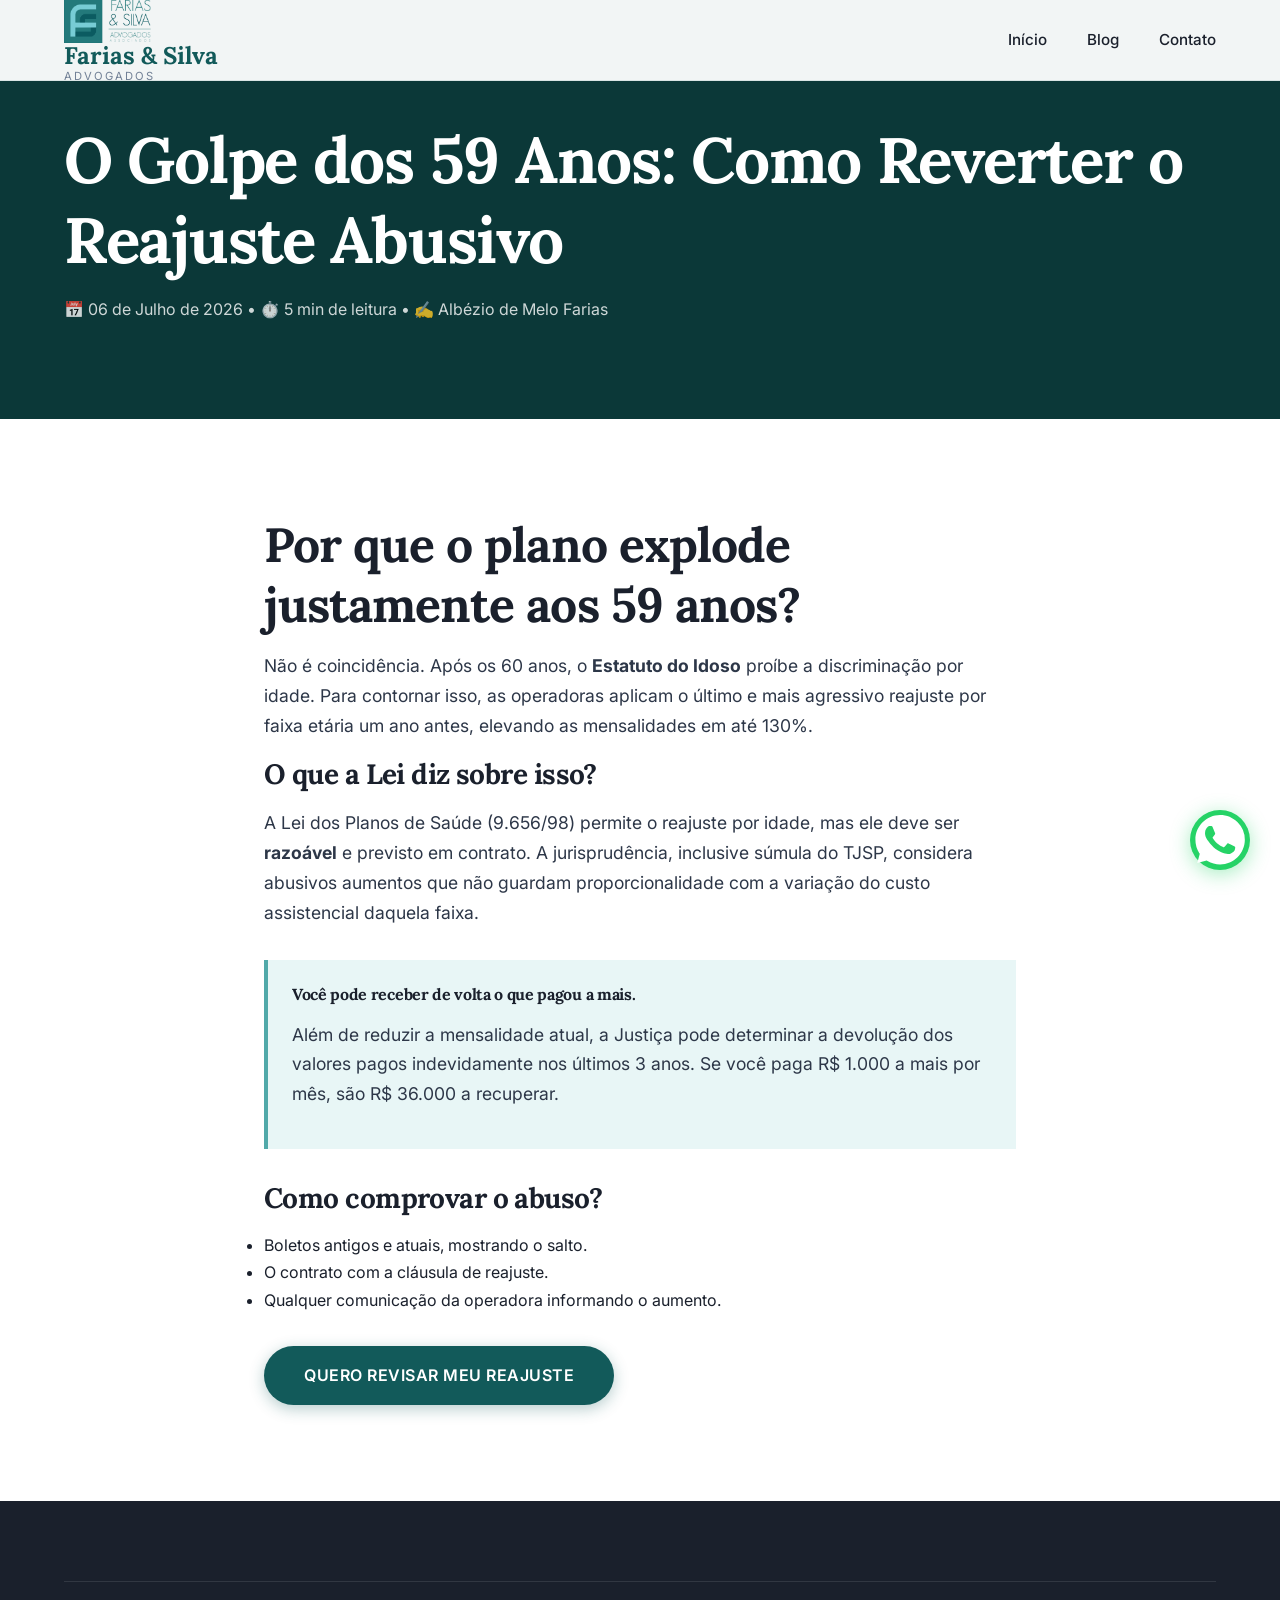
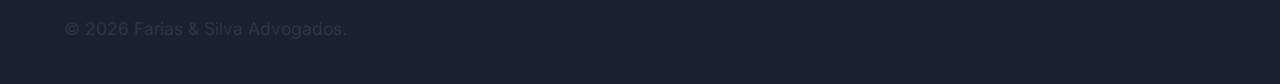
==== blog-post.html @ d3c8b047 "Add files via upload" ====
<!DOCTYPE html>
<html lang="pt-BR">
<head>
  <meta charset="UTF-8">
  <meta name="viewport" content="width=device-width, initial-scale=1.0">
  <title>Reajuste Abusivo de Plano de Saúde Aos 59 Anos | Farias & Silva</title>
  <meta name="description" content="Entenda o 'Golpe dos 59 anos'. Por que o plano de saúde aumenta tanto nesta idade? Saiba como reverter e recuperar valores pagos.">
  <link rel="stylesheet" href="assets/css/main.css">
  <script type="application/ld+json">
  {
    "@context": "https://schema.org",
    "@type": "Article",
    "headline": "O Golpe dos 59 Anos: Como Reverter o Reajuste Abusivo no Plano de Saúde",
    "description": "Entenda por que as operadoras aumentam as mensalidades na véspera dos 60 anos e como a Justiça pode revisar esse valor.",
    "author": {"@type": "Person", "name": "Albézio de Melo Farias"},
    "publisher": {"@type": "LegalService", "name": "Farias & Silva Advogados"},
    "datePublished": "2026-07-06"
  }
  </script>
</head>
<body>
  <nav class="navbar">
    <div class="container">
      <a href="index.html" class="logo"><img src="assets/images/logomarca.png" alt="Logomarca"><div class="logo-text">Farias & Silva<span>ADVOGADOS</span></div></a>
      <ul class="nav-links"><li><a href="index.html">Início</a></li><li><a href="blog.html">Blog</a></li><li><a href="index.html#contato">Contato</a></li></ul>
      <button class="mobile-menu-btn"><span></span><span></span><span></span></button>
    </div>
  </nav>

  <header class="section" style="background: var(--primary-dark); color: white; padding-top: 120px;">
    <div class="container"><h1 style="color: white;">O Golpe dos 59 Anos: Como Reverter o Reajuste Abusivo</h1><div class="blog-meta" style="color: rgba(255,255,255,0.8);">📅 06 de Julho de 2026 • ⏱️ 5 min de leitura • ✍️ Albézio de Melo Farias</div></div>
  </header>

  <article class="blog-post-content section">
    <div class="container" style="max-width: 800px; margin: 0 auto;">
      <h2>Por que o plano explode justamente aos 59 anos?</h2>
      <p>Não é coincidência. Após os 60 anos, o <strong>Estatuto do Idoso</strong> proíbe a discriminação por idade. Para contornar isso, as operadoras aplicam o último e mais agressivo reajuste por faixa etária um ano antes, elevando as mensalidades em até 130%.</p>

      <h3>O que a Lei diz sobre isso?</h3>
      <p>A Lei dos Planos de Saúde (9.656/98) permite o reajuste por idade, mas ele deve ser <strong>razoável</strong> e previsto em contrato. A jurisprudência, inclusive súmula do TJSP, considera abusivos aumentos que não guardam proporcionalidade com a variação do custo assistencial daquela faixa.</p>

      <div style="background: var(--accent-light); padding: 1.5rem; border-left: 4px solid var(--accent); margin: 2rem 0;">
        <h4 style="color: var(--dark);">Você pode receber de volta o que pagou a mais.</h4>
        <p>Além de reduzir a mensalidade atual, a Justiça pode determinar a devolução dos valores pagos indevidamente nos últimos 3 anos. Se você paga R$ 1.000 a mais por mês, são R$ 36.000 a recuperar.</p>
      </div>

      <h3>Como comprovar o abuso?</h3>
      <ul>
        <li>Boletos antigos e atuais, mostrando o salto.</li>
        <li>O contrato com a cláusula de reajuste.</li>
        <li>Qualquer comunicação da operadora informando o aumento.</li>
      </ul>

      <a href="https://wa.me/5581920050361?text=Ol%C3%A1%2C%20Gostaria%20de%20Tirar%20Uma%20D%C3%BAvida!" class="btn btn-primary" style="margin-top: 2rem;">Quero revisar meu reajuste</a>
    </div>
  </article>

  <footer class="footer">
    <div class="container">
      <div class="footer-bottom"><p>&copy; 2026 Farias & Silva Advogados.</p></div>
    </div>
  </footer>

  <a href="https://wa.me/5581920050361?text=Ol%C3%A1%2C%20Gostaria%20de%20Tirar%20Uma%20D%C3%BAvida!" class="whatsapp-float" target="_blank">
    <svg viewBox="0 0 24 24" fill="currentColor"><path d="M17.472 14.382c-.297-.149-1.758-.867-2.03-.967-.273-.099-.471-.148-.67.15-.197.297-.767.966-.94 1.164-.173.199-.347.223-.644.075-.297-.15-1.255-.463-2.39-1.475-.883-.788-1.48-1.761-1.653-2.059-.173-.297-.018-.458.13-.606.134-.133.298-.347.446-.52.149-.174.198-.298.298-.497.099-.198.05-.371-.025-.52-.075-.149-.669-1.612-.916-2.207-.242-.579-.487-.5-.669-.51-.173-.008-.371-.01-.57-.01-.198 0-.52.074-.792.372-.272.297-1.04 1.016-1.04 2.479 0 1.462 1.065 2.875 1.213 3.074.149.198 2.096 3.2 5.077 4.487.709.306 1.262.489 1.694.625.712.227 1.36.195 1.871.118.571-.085 1.758-.719 2.006-1.413.248-.694.248-1.289.173-1.413-.074-.124-.272-.198-.57-.347m-5.421 7.403h-.004a9.87 9.87 0 01-5.031-1.378l-.361-.214-3.741.982.998-3.648-.235-.374a9.86 9.86 0 01-1.51-5.26c.001-5.45 4.436-9.884 9.888-9.884 2.64 0 5.122 1.03 6.988 2.898a9.825 9.825 0 012.893 6.994c-.003 5.45-4.437 9.884-9.885 9.884"/></svg>
  </a>
  <script src="assets/js/main.js"></script>
</body>
</html>
---- assets/css/main.css ----
@import url('https://fonts.googleapis.com/css2?family=Inter:wght@400;500;600;700&family=Lora:ital,wght@0,400;0,600;1,400&display=swap');

/* ============================================
   FARIAS & SILVA ADVOGADOS - IDENTIDADE VISUAL
   Cores extraídas diretamente da Logomarca (Teal/Petróleo)
   ============================================ */

:root {
  /* Cores da Logomarca */
  --primary: #125A5A;       /* Texto "FARIAS & SILVA" - Teal Petróleo Escuro */
  --primary-dark: #0B3838;  /* Base para degradês mais escuros */
  --primary-light: #278282; /* Texto "ADVOGADOS" - Teal Médio */
  --accent: #51A9A9;        /* Texto "ASSOCIADOS" - Teal Claro (Destaque) */
  --accent-light: #E8F6F6;  /* Fundos claros em tom de teal */
  
  /* Cores Neutras */
  --dark: #1A202C;          /* Textos escuros */
  --dark-secondary: #2D3748;
  --gray: #718096;
  --light-gray: #F7FAFC;    /* Fundo do site */
  --white: #ffffff;
  
  /* Sombras e Transições */
  --shadow: 0 10px 15px -3px rgba(18, 90, 90, 0.08), 0 4px 6px -2px rgba(18, 90, 90, 0.05);
  --shadow-lg: 0 20px 25px -5px rgba(18, 90, 90, 0.15), 0 10px 10px -5px rgba(18, 90, 90, 0.06);
  --transition: all 0.3s cubic-bezier(0.4, 0, 0.2, 1);
  --radius: 16px;
}

* { margin: 0; padding: 0; box-sizing: border-box; }

html { scroll-behavior: smooth; scroll-padding-top: 80px; }

body {
  font-family: 'Inter', -apple-system, sans-serif;
  line-height: 1.7;
  color: var(--dark);
  background-color: var(--white);
  overflow-x: hidden;
  -webkit-font-smoothing: antialiased;
}

/* Tipografia */
h1, h2, h3, h4, h5, h6 {
  font-family: 'Lora', serif;
  font-weight: 700;
  line-height: 1.25;
  margin-bottom: 1rem;
  letter-spacing: -0.02em;
}

h1 { font-size: clamp(2.5rem, 5vw, 4rem); }
h2 { font-size: clamp(2rem, 4vw, 3rem); }
h3 { font-size: clamp(1.25rem, 3vw, 1.75rem); }

p { margin-bottom: 1rem; color: var(--dark-secondary); font-size: 1.1rem; }
a { text-decoration: none; color: inherit; transition: var(--transition); }
img { max-width: 100%; height: auto; display: block; }

.container { max-width: 1200px; margin: 0 auto; padding: 0 1.5rem; }
.section { padding: 6rem 0; }

/* Títulos das Seções */
.section-header { margin-bottom: 4rem; max-width: 700px; }
.section-header h2 { color: var(--primary); position: relative; padding-bottom: 1rem; }
.section-header h2::after {
  content: ''; position: absolute; bottom: 0; left: 0;
  width: 60px; height: 4px;
  background: var(--accent); border-radius: 2px;
}
.section-header p { font-size: 1.2rem; margin-top: 1.5rem; }

/* Botões (Cores da Marca) */
.btn {
  display: inline-flex; align-items: center; justify-content: center; gap: 0.75rem;
  padding: 1rem 2.5rem; border-radius: 50px;
  font-weight: 600; font-size: 1rem; cursor: pointer; border: none;
  transition: var(--transition); text-transform: uppercase; letter-spacing: 0.5px;
}

.btn-primary {
  background: var(--primary); color: var(--white);
  box-shadow: 0 4px 15px rgba(18, 90, 90, 0.3);
}
.btn-primary:hover { transform: translateY(-3px); box-shadow: 0 8px 25px rgba(18, 90, 90, 0.4); }

.btn-outline {
  background: transparent; color: var(--primary);
  border: 2px solid var(--primary);
}
.btn-outline:hover { background: var(--primary); color: var(--white); }

.btn-accent {
  background: var(--accent); color: var(--white);
  box-shadow: 0 4px 15px rgba(81, 169, 169, 0.4);
}
.btn-accent:hover { transform: translateY(-3px); box-shadow: 0 8px 25px rgba(81, 169, 169, 0.5); }

/* Navegação */
.navbar {
  position: fixed; top: 0; left: 0; width: 100%; z-index: 1000;
  background: rgba(255, 255, 255, 0.95); backdrop-filter: blur(12px);
  border-bottom: 1px solid rgba(18, 90, 90, 0.1);
  transition: var(--transition);
}
.navbar .container { display: flex; justify-content: space-between; align-items: center; height: 80px; }
.logo img { height: 45px; width: auto; }
.logo-text { font-size: 1.5rem; font-weight: 700; color: var(--primary); line-height: 1.1; font-family: 'Lora', serif; }
.logo-text span { font-size: 0.7rem; font-weight: 400; color: var(--gray); letter-spacing: 2px; font-family: 'Inter', sans-serif; display: block; }

.nav-links { display: flex; list-style: none; gap: 2.5rem; align-items: center; }
.nav-links a { font-weight: 500; color: var(--dark); position: relative; padding: 0.5rem 0; font-size: 0.95rem; }
.nav-links a::after {
  content: ''; position: absolute; bottom: 0; left: 0; width: 0; height: 2px;
  background: var(--accent); transition: var(--transition);
}
.nav-links a:hover::after, .nav-links a.active::after { width: 100%; }
.mobile-menu-btn { display: none; background: none; border: none; cursor: pointer; padding: 0.5rem; }

/* Hero Section (Degradê escuro para médio da logomarca) */
.hero {
  min-height: 100vh; display: flex; align-items: center;
  background: linear-gradient(135deg, var(--primary-dark) 0%, var(--primary) 50%, var(--primary-light) 100%);
  position: relative; overflow: hidden; padding-top: 80px;
}
.hero .container { display: grid; grid-template-columns: 1fr 1fr; gap: 4rem; align-items: center; position: relative; z-index: 1; }
.hero-content { color: var(--white); }
.hero-badge {
  display: inline-block; background: rgba(81, 169, 169, 0.15); color: var(--accent);
  padding: 0.5rem 1.5rem; border-radius: 50px; font-size: 0.875rem; font-weight: 600;
  margin-bottom: 2rem; border: 1px solid rgba(81, 169, 169, 0.3);
}
.hero h1 { margin-bottom: 1.5rem; line-height: 1.1; }
.hero h1 .highlight { color: var(--accent); }
.hero p { font-size: 1.25rem; color: rgba(255, 255, 255, 0.9); margin-bottom: 2.5rem; max-width: 550px; }
.hero-image img { border-radius: var(--radius); box-shadow: var(--shadow-lg); width: 100%; max-height: 600px; object-fit: cover; }
.hero-stats { display: flex; gap: 3rem; margin-top: 3rem; padding-top: 2rem; border-top: 1px solid rgba(255, 255, 255, 0.15); }
.stat-item h3 { font-size: 2.5rem; color: var(--accent); margin-bottom: 0.25rem; font-family: 'Inter', sans-serif; }
.stat-item p { font-size: 0.9rem; color: rgba(255, 255, 255, 0.7); margin: 0; }

/* Sobre */
.about { background: var(--light-gray); }
.about-grid { display: grid; grid-template-columns: 1fr 1fr; gap: 5rem; align-items: center; }
.about-image img { border-radius: var(--radius); box-shadow: var(--shadow-lg); }
.about-image .experience-badge {
  position: absolute; bottom: -20px; right: -20px;
  background: var(--white); color: var(--primary);
  padding: 1.5rem; border-radius: var(--radius);
  text-align: center; box-shadow: var(--shadow-lg);
  border-bottom: 4px solid var(--accent);
}

/* Serviços */
.services { background: var(--white); }
.services-grid { display: grid; grid-template-columns: repeat(auto-fit, minmax(280px, 1fr)); gap: 2rem; }
.service-card {
  background: var(--white); padding: 2.5rem; border-radius: var(--radius);
  box-shadow: var(--shadow); border: 1px solid rgba(18, 90, 90, 0.05);
  transition: var(--transition); position: relative; overflow: hidden;
}
.service-card:hover { transform: translateY(-8px); box-shadow: var(--shadow-lg); }
.service-icon {
  width: 60px; height: 60px; background: var(--accent-light); border-radius: 12px;
  display: flex; align-items: center; justify-content: center; margin-bottom: 1.5rem;
  color: var(--primary); font-size: 1.5rem;
}
.service-card:hover .service-icon { background: var(--primary); color: var(--white); transition: var(--transition); }

/* Sócios */
.partners {
  background: linear-gradient(135deg, var(--primary-dark), var(--primary));
  color: var(--white); padding: 6rem 0;
}
.partners .section-header h2 { color: var(--white); }
.partners .section-header p { color: rgba(255, 255, 255, 0.8); }
.partners-grid { display: grid; grid-template-columns: repeat(auto-fit, minmax(300px, 1fr)); gap: 3rem; }
.partner-card {
  background: rgba(255, 255, 255, 0.05); backdrop-filter: blur(4px);
  border-radius: var(--radius); overflow: hidden; text-align: center;
  border: 1px solid rgba(255, 255, 255, 0.1); transition: var(--transition);
}
.partner-card:hover { transform: translateY(-8px); background: rgba(255, 255, 255, 0.15); }
.partner-image { width: 100%; height: 400px; object-fit: cover; }
.partner-info { padding: 2rem; }
.partner-info h3 { color: var(--accent); font-family: 'Lora', serif; }
.partner-role { color: rgba(255, 255, 255, 0.7); letter-spacing: 1px; font-size: 0.8rem; font-weight: 500; margin-bottom: 1.5rem; }

/* Blog */
.blog-card {
  background: var(--white); border-radius: var(--radius); overflow: hidden;
  box-shadow: var(--shadow); transition: var(--transition);
}
.blog-card:hover { transform: translateY(-5px); box-shadow: var(--shadow-lg); }
.blog-image { height: 220px; background: linear-gradient(135deg, var(--primary-light), var(--accent)); display: flex; align-items: center; justify-content: center; font-size: 3rem; color: var(--white); }
.blog-content { padding: 2rem; }

/* Contato */
.contact { background: var(--white); }
.contact-grid { display: grid; grid-template-columns: 1fr 1fr; gap: 5rem; }
.contact-info { padding: 2rem; background: var(--accent-light); border-radius: var(--radius); }
.contact-item { display: flex; gap: 1rem; margin-bottom: 1.5rem; }
.contact-item svg { color: var(--primary); flex-shrink: 0; }

/* Footer */
.footer { background: var(--dark); color: var(--white); padding: 5rem 0 1.5rem; }
.footer-grid { display: grid; grid-template-columns: 2fr 1fr 1fr 1fr; gap: 4rem; margin-bottom: 3rem; }
.footer-links h4 { color: var(--accent); margin-bottom: 2rem; font-family: 'Lora', serif; }
.footer-links li { margin-bottom: 0.75rem; list-style: none; }
.footer-links a { color: rgba(255,255,255,0.7); }
.footer-links a:hover { color: var(--accent); }
.footer-bottom { border-top: 1px solid rgba(255, 255, 255, 0.1); padding-top: 2rem; display: flex; justify-content: space-between; }

/* Responsividade */
@media (max-width: 992px) {
  .hero .container, .about-grid, .contact-grid { grid-template-columns: 1fr; gap: 2rem; }
  .hero-stats { flex-direction: column; gap: 1rem; text-align: center; align-items: center; }
}
@media (max-width: 768px) {
  .nav-links { position: fixed; top: 80px; left: -100%; width: 100%; height: calc(100vh - 80px); background: var(--white); flex-direction: column; padding: 2rem; transition: var(--transition); gap: 1.5rem; }
  .nav-links.active { left: 0; }
  .mobile-menu-btn { display: block; }
  .footer-grid { grid-template-columns: 1fr 1fr; gap: 2rem; }
}
@media (max-width: 480px) { .footer-grid { grid-template-columns: 1fr; } }

/* Animações */
.fade-in { opacity: 0; transform: translateY(30px); transition: all 0.6s ease; }
.fade-in.visible { opacity: 1; transform: translateY(0); }

/* Botão WhatsApp */
.whatsapp-float { position: fixed; bottom: 30px; right: 30px; z-index: 9999; background: #25D366; color: #fff; width: 60px; height: 60px; border-radius: 50%; display: flex; align-items: center; justify-content: center; box-shadow: 0 4px 20px rgba(37, 211, 102, 0.4); animation: pulse 2s infinite; }
.whatsapp-float:hover { transform: scale(1.1); }
@keyframes pulse { 0% { box-shadow: 0 0 0 0 rgba(37, 211, 102, 0.7); } 70% { box-shadow: 0 0 0 20px rgba(37, 211, 102, 0); } 100% { box-shadow: 0 0 0 0 rgba(37, 211, 102, 0); } }
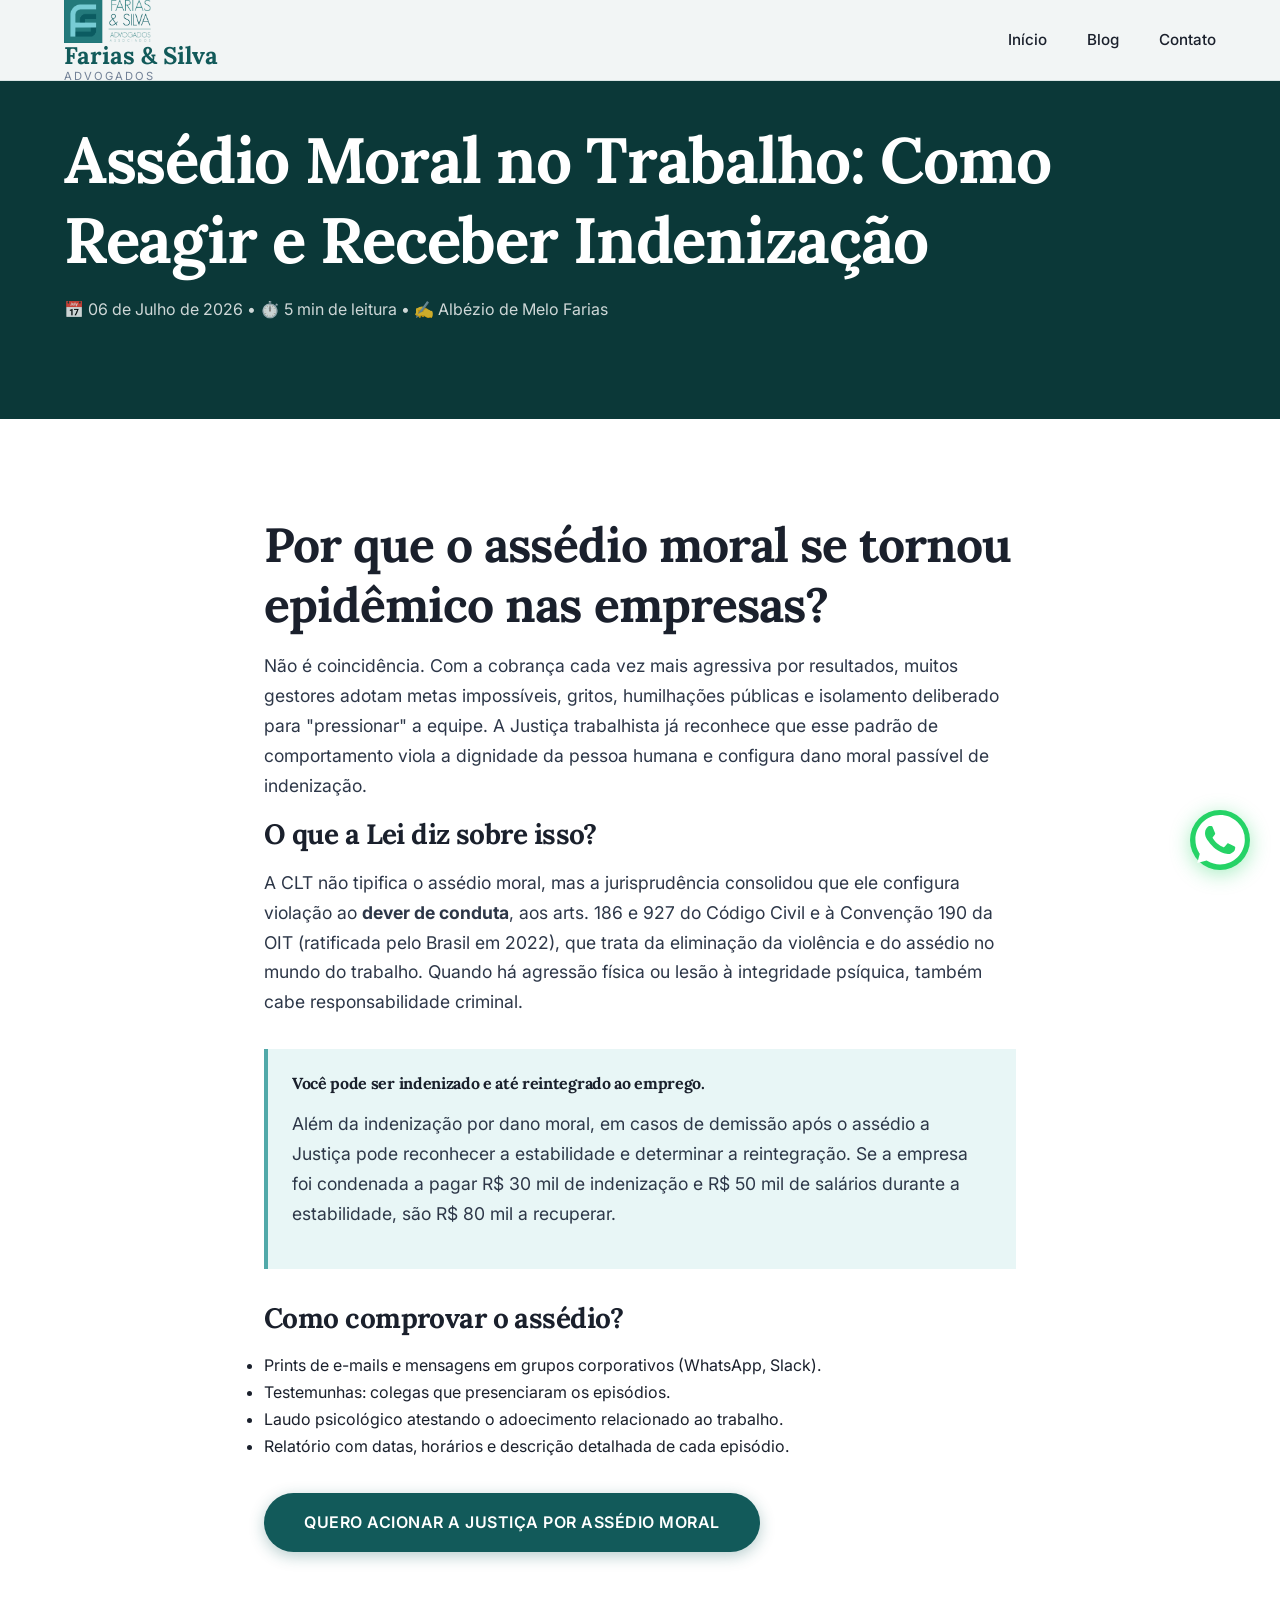
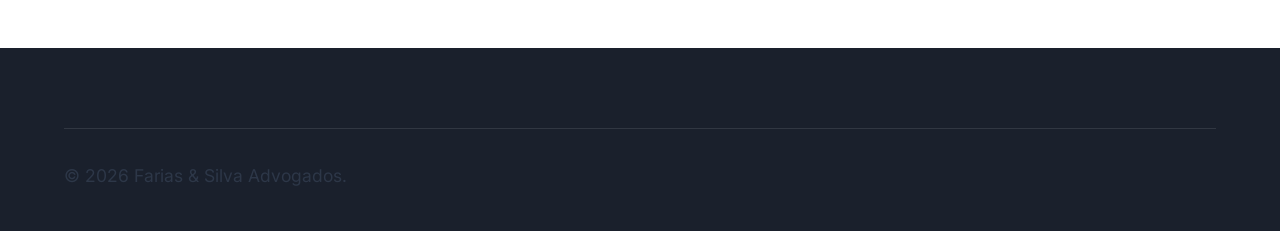
==== commit 9d9eb8ec: "Add files via upload" ====
--- a/blog-post.html
+++ b/blog-post.html
@@ -1,69 +1,71 @@
-<!DOCTYPE html>
-<html lang="pt-BR">
-<head>
-  <meta charset="UTF-8">
-  <meta name="viewport" content="width=device-width, initial-scale=1.0">
-  <title>Reajuste Abusivo de Plano de Saúde Aos 59 Anos | Farias & Silva</title>
-  <meta name="description" content="Entenda o 'Golpe dos 59 anos'. Por que o plano de saúde aumenta tanto nesta idade? Saiba como reverter e recuperar valores pagos.">
-  <link rel="stylesheet" href="assets/css/main.css">
-  <script type="application/ld+json">
-  {
-    "@context": "https://schema.org",
-    "@type": "Article",
-    "headline": "O Golpe dos 59 Anos: Como Reverter o Reajuste Abusivo no Plano de Saúde",
-    "description": "Entenda por que as operadoras aumentam as mensalidades na véspera dos 60 anos e como a Justiça pode revisar esse valor.",
-    "author": {"@type": "Person", "name": "Albézio de Melo Farias"},
-    "publisher": {"@type": "LegalService", "name": "Farias & Silva Advogados"},
-    "datePublished": "2026-07-06"
-  }
-  </script>
-</head>
-<body>
-  <nav class="navbar">
-    <div class="container">
-      <a href="index.html" class="logo"><img src="assets/images/logomarca.png" alt="Logomarca"><div class="logo-text">Farias & Silva<span>ADVOGADOS</span></div></a>
-      <ul class="nav-links"><li><a href="index.html">Início</a></li><li><a href="blog.html">Blog</a></li><li><a href="index.html#contato">Contato</a></li></ul>
-      <button class="mobile-menu-btn"><span></span><span></span><span></span></button>
-    </div>
-  </nav>
-
-  <header class="section" style="background: var(--primary-dark); color: white; padding-top: 120px;">
-    <div class="container"><h1 style="color: white;">O Golpe dos 59 Anos: Como Reverter o Reajuste Abusivo</h1><div class="blog-meta" style="color: rgba(255,255,255,0.8);">📅 06 de Julho de 2026 • ⏱️ 5 min de leitura • ✍️ Albézio de Melo Farias</div></div>
-  </header>
-
-  <article class="blog-post-content section">
-    <div class="container" style="max-width: 800px; margin: 0 auto;">
-      <h2>Por que o plano explode justamente aos 59 anos?</h2>
-      <p>Não é coincidência. Após os 60 anos, o <strong>Estatuto do Idoso</strong> proíbe a discriminação por idade. Para contornar isso, as operadoras aplicam o último e mais agressivo reajuste por faixa etária um ano antes, elevando as mensalidades em até 130%.</p>
-
-      <h3>O que a Lei diz sobre isso?</h3>
-      <p>A Lei dos Planos de Saúde (9.656/98) permite o reajuste por idade, mas ele deve ser <strong>razoável</strong> e previsto em contrato. A jurisprudência, inclusive súmula do TJSP, considera abusivos aumentos que não guardam proporcionalidade com a variação do custo assistencial daquela faixa.</p>
-
-      <div style="background: var(--accent-light); padding: 1.5rem; border-left: 4px solid var(--accent); margin: 2rem 0;">
-        <h4 style="color: var(--dark);">Você pode receber de volta o que pagou a mais.</h4>
-        <p>Além de reduzir a mensalidade atual, a Justiça pode determinar a devolução dos valores pagos indevidamente nos últimos 3 anos. Se você paga R$ 1.000 a mais por mês, são R$ 36.000 a recuperar.</p>
-      </div>
-
-      <h3>Como comprovar o abuso?</h3>
-      <ul>
-        <li>Boletos antigos e atuais, mostrando o salto.</li>
-        <li>O contrato com a cláusula de reajuste.</li>
-        <li>Qualquer comunicação da operadora informando o aumento.</li>
-      </ul>
-
-      <a href="https://wa.me/5581920050361?text=Ol%C3%A1%2C%20Gostaria%20de%20Tirar%20Uma%20D%C3%BAvida!" class="btn btn-primary" style="margin-top: 2rem;">Quero revisar meu reajuste</a>
-    </div>
-  </article>
-
-  <footer class="footer">
-    <div class="container">
-      <div class="footer-bottom"><p>&copy; 2026 Farias & Silva Advogados.</p></div>
-    </div>
-  </footer>
-
-  <a href="https://wa.me/5581920050361?text=Ol%C3%A1%2C%20Gostaria%20de%20Tirar%20Uma%20D%C3%BAvida!" class="whatsapp-float" target="_blank">
-    <svg viewBox="0 0 24 24" fill="currentColor"><path d="M17.472 14.382c-.297-.149-1.758-.867-2.03-.967-.273-.099-.471-.148-.67.15-.197.297-.767.966-.94 1.164-.173.199-.347.223-.644.075-.297-.15-1.255-.463-2.39-1.475-.883-.788-1.48-1.761-1.653-2.059-.173-.297-.018-.458.13-.606.134-.133.298-.347.446-.52.149-.174.198-.298.298-.497.099-.198.05-.371-.025-.52-.075-.149-.669-1.612-.916-2.207-.242-.579-.487-.5-.669-.51-.173-.008-.371-.01-.57-.01-.198 0-.52.074-.792.372-.272.297-1.04 1.016-1.04 2.479 0 1.462 1.065 2.875 1.213 3.074.149.198 2.096 3.2 5.077 4.487.709.306 1.262.489 1.694.625.712.227 1.36.195 1.871.118.571-.085 1.758-.719 2.006-1.413.248-.694.248-1.289.173-1.413-.074-.124-.272-.198-.57-.347m-5.421 7.403h-.004a9.87 9.87 0 01-5.031-1.378l-.361-.214-3.741.982.998-3.648-.235-.374a9.86 9.86 0 01-1.51-5.26c.001-5.45 4.436-9.884 9.888-9.884 2.64 0 5.122 1.03 6.988 2.898a9.825 9.825 0 012.893 6.994c-.003 5.45-4.437 9.884-9.885 9.884"/></svg>
-  </a>
-  <script src="assets/js/main.js"></script>
-</body>
+<!DOCTYPE html>
+<html lang="pt-BR">
+<head>
+  <meta charset="UTF-8">
+  <meta name="viewport" content="width=device-width, initial-scale=1.0">
+  <title>Assédio Moral no Trabalho: Como Reagir | Farias & Silva</title>
+  <meta name="description" content="Entenda o assédio moral e as metas abusivas. Quais são os sinais, como reunir provas e como a Justiça pode indenizar o trabalhador.">
+  <link rel="stylesheet" href="assets/css/main.css">
+  <script type="application/ld+json">
+  {
+    "@context": "https://schema.org",
+    "@type": "Article",
+    "headline": "Assédio Moral no Trabalho: Como Reagir e Receber Indenização",
+    "description": "Entenda como identificar o assédio moral e as metas abusivas e como a Justiça pode condenar a empresa a indenizar o trabalhador.",
+    "author": {"@type": "Person", "name": "Albézio de Melo Farias"},
+    "publisher": {"@type": "LegalService", "name": "Farias & Silva Advogados"},
+    "datePublished": "2026-07-06"
+  }
+  </script>
+<base target="_blank">
+</head>
+<body>
+  <nav class="navbar">
+    <div class="container">
+      <a href="index.html" class="logo"><img src="assets/images/logomarca.png" alt="Logomarca"><div class="logo-text">Farias & Silva<span>ADVOGADOS</span></div></a>
+      <ul class="nav-links"><li><a href="index.html">Início</a></li><li><a href="blog.html">Blog</a></li><li><a href="index.html#contato">Contato</a></li></ul>
+      <button class="mobile-menu-btn"><span></span><span></span><span></span></button>
+    </div>
+  </nav>
+
+  <header class="section" style="background: var(--primary-dark); color: white; padding-top: 120px;">
+    <div class="container"><h1 style="color: white;">Assédio Moral no Trabalho: Como Reagir e Receber Indenização</h1><div class="blog-meta" style="color: rgba(255,255,255,0.8);">📅 06 de Julho de 2026 • ⏱️ 5 min de leitura • ✍️ Albézio de Melo Farias</div></div>
+  </header>
+
+  <article class="blog-post-content section">
+    <div class="container" style="max-width: 800px; margin: 0 auto;">
+      <h2>Por que o assédio moral se tornou epidêmico nas empresas?</h2>
+      <p>Não é coincidência. Com a cobrança cada vez mais agressiva por resultados, muitos gestores adotam metas impossíveis, gritos, humilhações públicas e isolamento deliberado para "pressionar" a equipe. A Justiça trabalhista já reconhece que esse padrão de comportamento viola a dignidade da pessoa humana e configura dano moral passível de indenização.</p>
+
+      <h3>O que a Lei diz sobre isso?</h3>
+      <p>A CLT não tipifica o assédio moral, mas a jurisprudência consolidou que ele configura violação ao <strong>dever de conduta</strong>, aos arts. 186 e 927 do Código Civil e à Convenção 190 da OIT (ratificada pelo Brasil em 2022), que trata da eliminação da violência e do assédio no mundo do trabalho. Quando há agressão física ou lesão à integridade psíquica, também cabe responsabilidade criminal.</p>
+
+      <div style="background: var(--accent-light); padding: 1.5rem; border-left: 4px solid var(--accent); margin: 2rem 0;">
+        <h4 style="color: var(--dark);">Você pode ser indenizado e até reintegrado ao emprego.</h4>
+        <p>Além da indenização por dano moral, em casos de demissão após o assédio a Justiça pode reconhecer a estabilidade e determinar a reintegração. Se a empresa foi condenada a pagar R$ 30 mil de indenização e R$ 50 mil de salários durante a estabilidade, são R$ 80 mil a recuperar.</p>
+      </div>
+
+      <h3>Como comprovar o assédio?</h3>
+      <ul>
+        <li>Prints de e-mails e mensagens em grupos corporativos (WhatsApp, Slack).</li>
+        <li>Testemunhas: colegas que presenciaram os episódios.</li>
+        <li>Laudo psicológico atestando o adoecimento relacionado ao trabalho.</li>
+        <li>Relatório com datas, horários e descrição detalhada de cada episódio.</li>
+      </ul>
+
+      <a href="https://wa.me/5581920050361?text=Ol%C3%A1%2C%20Gostaria%20de%20Tirar%20Uma%20D%C3%BAvida!" class="btn btn-primary" style="margin-top: 2rem;">Quero acionar a Justiça por assédio moral</a>
+    </div>
+  </article>
+
+  <footer class="footer">
+    <div class="container">
+      <div class="footer-bottom"><p>&copy; 2026 Farias & Silva Advogados.</p></div>
+    </div>
+  </footer>
+
+  <a href="https://wa.me/5581920050361?text=Ol%C3%A1%2C%20Gostaria%20de%20Tirar%20Uma%20D%C3%BAvida!" class="whatsapp-float" target="_blank">
+    <svg viewBox="0 0 24 24" fill="currentColor"><path d="M17.472 14.382c-.297-.149-1.758-.867-2.03-.967-.273-.099-.471-.148-.67.15-.197.297-.767.966-.94 1.164-.173.199-.347.223-.644.075-.297-.15-1.255-.463-2.39-1.475-.883-.788-1.48-1.761-1.653-2.059-.173-.297-.018-.458.13-.606.134-.133.298-.347.446-.52.149-.174.198-.298.298-.497.099-.198.05-.371-.025-.52-.075-.149-.669-1.612-.916-2.207-.242-.579-.487-.5-.669-.51-.173-.008-.371-.01-.57-.01-.198 0-.52.074-.792.372-.272.297-1.04 1.016-1.04 2.479 0 1.462 1.065 2.875 1.213 3.074.149.198 2.096 3.2 5.077 4.487.709.306 1.262.489 1.694.625.712.227 1.36.195 1.871.118.571-.085 1.758-.719 2.006-1.413.248-.694.248-1.289.173-1.413-.074-.124-.272-.198-.57-.347m-5.421 7.403h-.004a9.87 9.87 0 01-5.031-1.378l-.361-.214-3.741.982.998-3.648-.235-.374a9.86 9.86 0 01-1.51-5.26c.001-5.45 4.436-9.884 9.888-9.884 2.64 0 5.122 1.03 6.988 2.898a9.825 9.825 0 012.893 6.994c-.003 5.45-4.437 9.884-9.885 9.884"/></svg>
+  </a>
+  <script src="assets/js/main.js"></script>
+</body>
 </html>
